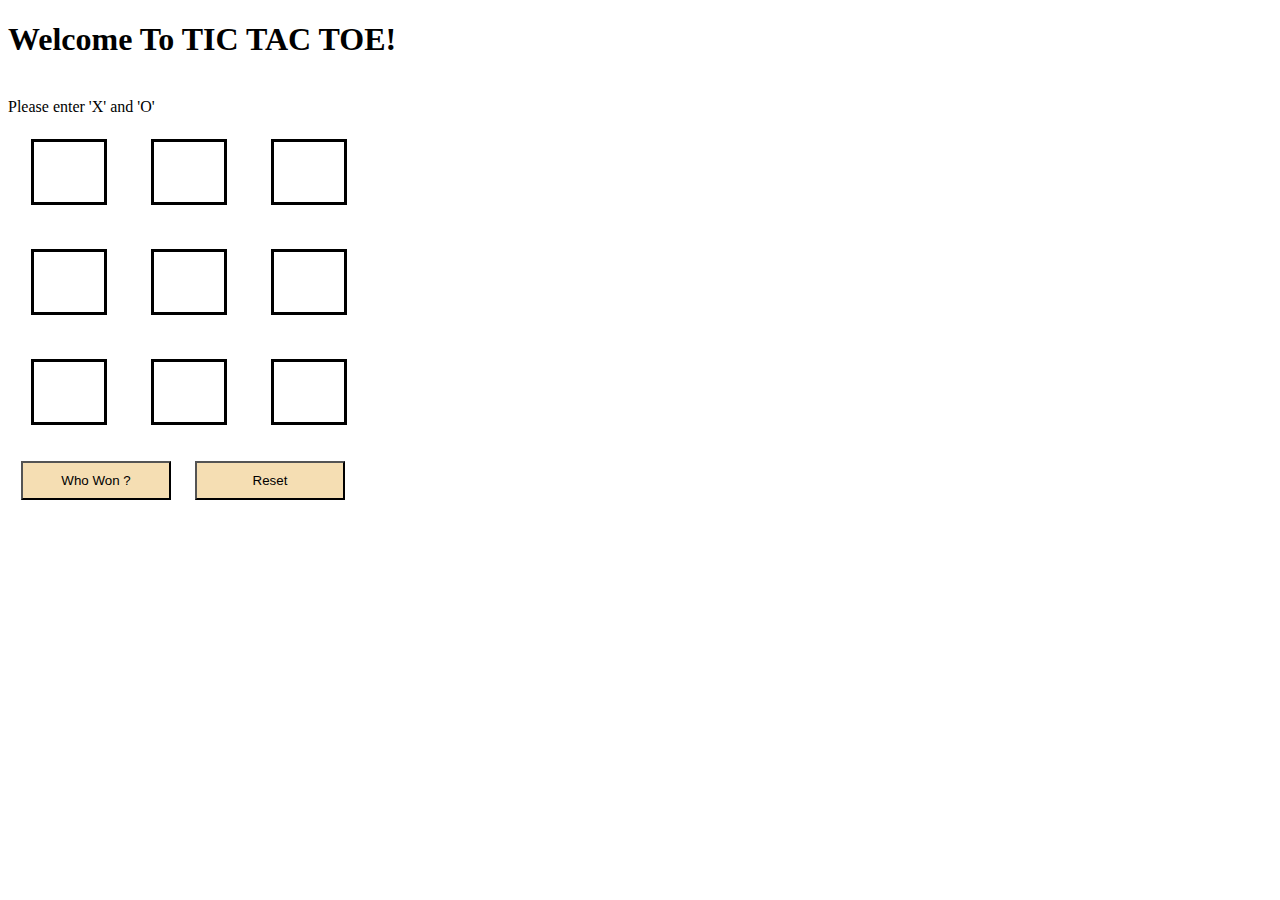
==== Index.html @ 24c930c4 "first commit" ====
<!DOCTYPE html>
<html lang="en">

<head>
    <meta charset="UTF-8">
    <meta name="viewport" content="width=device-width, initial-scale=1.0">
    <title>Tic Tac Toe Basic</title>

    <link rel="stylesheet" href="Styles.css">
    <link href="https://cdn.jsdelivr.net/npm/bootstrap@5.3.2/dist/css/bootstrap.min.css" rel="stylesheet"
        integrity="sha384-T3c6CoIi6uLrA9TneNEoa7RxnatzjcDSCmG1MXxSR1GAsXEV/Dwwykc2MPK8M2HN" crossorigin="anonymous">
    <script src="https://cdn.jsdelivr.net/npm/bootstrap@5.3.2/dist/js/bootstrap.bundle.min.js"
        integrity="sha384-C6RzsynM9kWDrMNeT87bh95OGNyZPhcTNXj1NW7RuBCsyN/o0jlpcV8Qyq46cDfL"
        crossorigin="anonymous"></script>
    <link href="Index.js" rel="script" type="text/javascript">
</head>

<body>
    <h1>Welcome To TIC TAC TOE!</h1>
    <br>Please enter 'X' and 'O'
    <table>
        <tr>
            <td><input type="text" class="text" id="1" /></td>
            <td><input type="text" class="text" id="2" /></td>
            <td><input type="text" class="text" id="3" /></td>
        </tr>
        <tr>
            <td><input type="text" class="text" id="4" /></td>
            <td><input type="text" class="text" id="5" /></td>
            <td><input type="text" class="text" id="6" /></td>
        </tr>
        <tr>
            <td><input type="text" class="text" id="7" /></td>
            <td><input type="text" class="text" id="8" /></td>
            <td><input type="text" class="text" id="9" /></td>
        </tr>
    </table>
    <table>
        <tr>
            <td align="center">
                <button type="button" id="submit" class="button" onclick="analyze()"> Who Won ? </button>
            </td>
            <td align="center">
                <button type="button" class="button" onclick="reset()"> Reset </button>
            </td>
        </tr>
    </table>

    <!-- Button Grid -->
    <!-- <div class="container text-center">
        <div class="row">
          <div class="col">
            Column
          </div>
          <div class="col">
            Column
          </div>
          <div class="col">
            Column
          </div>
        </div>
      </div> -->



    <div id="display"></div>




</body>

</html>
---- Styles.css ----
.button {
    background-color: wheat;
    color: black;
    padding: 10px 10px;
    text-align: center;
    margin: 10px;
    width: 150px;
  }
  .text {
      text-align: center;
      border: 3px solid black;
      width: 50px ;
      padding: 10px 10px;
      margin: 20px;
      font-size: 35px;
  }
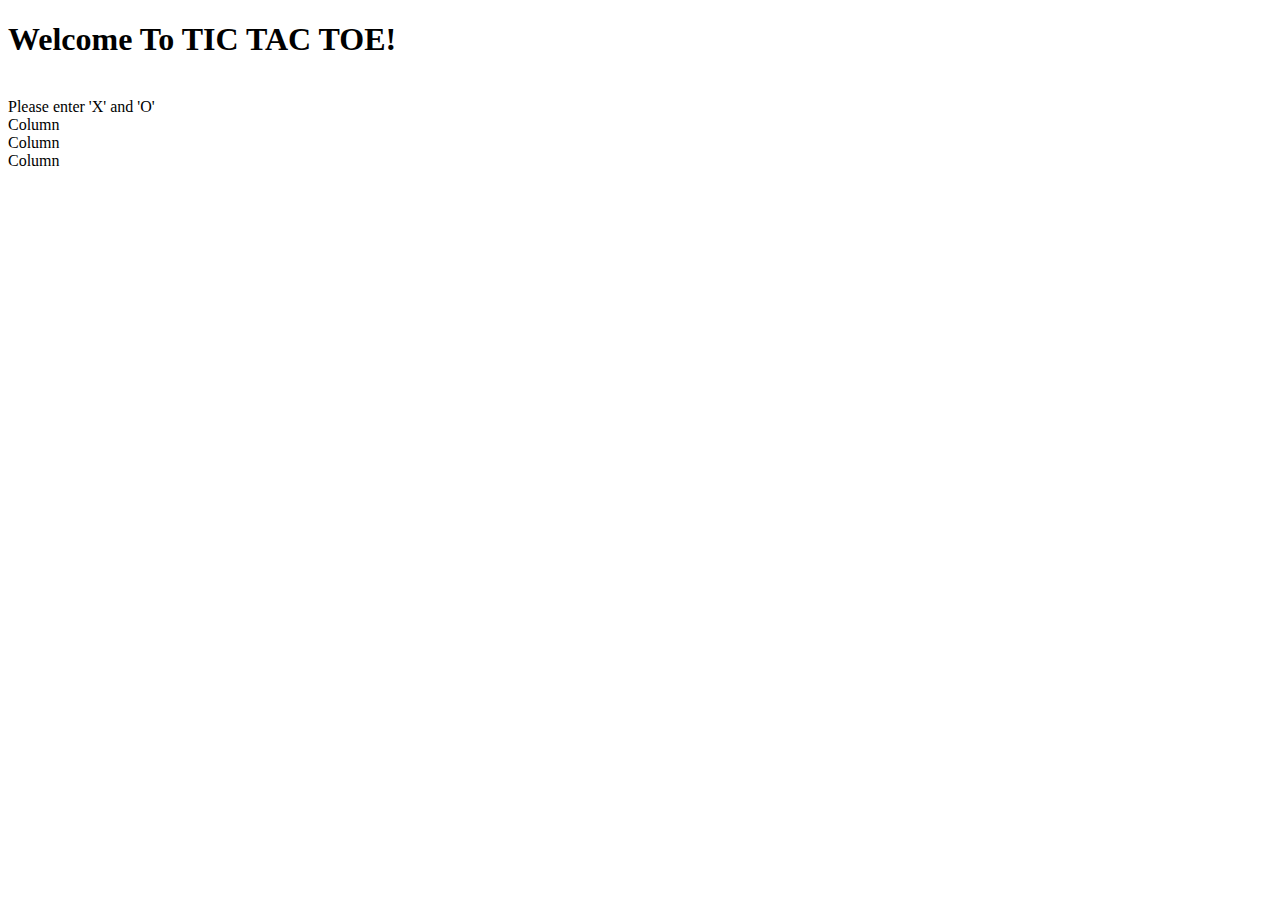
==== commit 90e0eed7: "made changes to add Bootstrap" ====
--- a/Index.html
+++ b/Index.html
@@ -1,53 +1,32 @@
 <!DOCTYPE html>
 <html lang="en">
-
-<head>
-    <meta charset="UTF-8">
-    <meta name="viewport" content="width=device-width, initial-scale=1.0">
+  <head>
+    <meta charset="UTF-8" />
+    <meta name="viewport" content="width=device-width, initial-scale=1.0" />
     <title>Tic Tac Toe Basic</title>
 
-    <link rel="stylesheet" href="Styles.css">
-    <link href="https://cdn.jsdelivr.net/npm/bootstrap@5.3.2/dist/css/bootstrap.min.css" rel="stylesheet"
-        integrity="sha384-T3c6CoIi6uLrA9TneNEoa7RxnatzjcDSCmG1MXxSR1GAsXEV/Dwwykc2MPK8M2HN" crossorigin="anonymous">
-    <script src="https://cdn.jsdelivr.net/npm/bootstrap@5.3.2/dist/js/bootstrap.bundle.min.js"
-        integrity="sha384-C6RzsynM9kWDrMNeT87bh95OGNyZPhcTNXj1NW7RuBCsyN/o0jlpcV8Qyq46cDfL"
-        crossorigin="anonymous"></script>
-    <link href="Index.js" rel="script" type="text/javascript">
-</head>
+    <link rel="stylesheet" href="Styles.css" />
+    <link
+      href="https://cdn.jsdelivr.net/npm/bootstrap@5.3.2/dist/css/bootstrap.min.css"
+      rel="stylesheet"
+      integrity="sha384-T3c6CoIi6uLrA9TneNEoa7RxnatzjcDSCmG1MXxSR1GAsXEV/Dwwykc2MPK8M2HN"
+      crossorigin="anonymous"
+    />
+    <script
+      src="https://cdn.jsdelivr.net/npm/bootstrap@5.3.2/dist/js/bootstrap.bundle.min.js"
+      integrity="sha384-C6RzsynM9kWDrMNeT87bh95OGNyZPhcTNXj1NW7RuBCsyN/o0jlpcV8Qyq46cDfL"
+      crossorigin="anonymous"
+    ></script>
+    <link href="Index.js" rel="script" type="text/javascript" />
+  </head>
 
-<body>
+  <body>
     <h1>Welcome To TIC TAC TOE!</h1>
-    <br>Please enter 'X' and 'O'
-    <table>
-        <tr>
-            <td><input type="text" class="text" id="1" /></td>
-            <td><input type="text" class="text" id="2" /></td>
-            <td><input type="text" class="text" id="3" /></td>
-        </tr>
-        <tr>
-            <td><input type="text" class="text" id="4" /></td>
-            <td><input type="text" class="text" id="5" /></td>
-            <td><input type="text" class="text" id="6" /></td>
-        </tr>
-        <tr>
-            <td><input type="text" class="text" id="7" /></td>
-            <td><input type="text" class="text" id="8" /></td>
-            <td><input type="text" class="text" id="9" /></td>
-        </tr>
-    </table>
-    <table>
-        <tr>
-            <td align="center">
-                <button type="button" id="submit" class="button" onclick="analyze()"> Who Won ? </button>
-            </td>
-            <td align="center">
-                <button type="button" class="button" onclick="reset()"> Reset </button>
-            </td>
-        </tr>
-    </table>
+    <br />Please enter 'X' and 'O'
+    
 
     <!-- Button Grid -->
-    <!-- <div class="container text-center">
+    <div class="container text-center">
         <div class="row">
           <div class="col">
             Column
@@ -59,15 +38,8 @@
             Column
           </div>
         </div>
-      </div> -->
-
-
+      </div>
 
     <div id="display"></div>
-
-
-
-
-</body>
-
-</html>+  </body>
+</html>
--- a/Styles.css
+++ b/Styles.css
@@ -5,12 +5,13 @@
     text-align: center;
     margin: 10px;
     width: 150px;
-  }
-  .text {
-      text-align: center;
-      border: 3px solid black;
-      width: 50px ;
-      padding: 10px 10px;
-      margin: 20px;
-      font-size: 35px;
-  }+}
+
+.text {
+    text-align: center;
+    border: 3px solid black;
+    width: 50px;
+    padding: 10px 10px;
+    margin: 20px;
+    font-size: 35px;
+}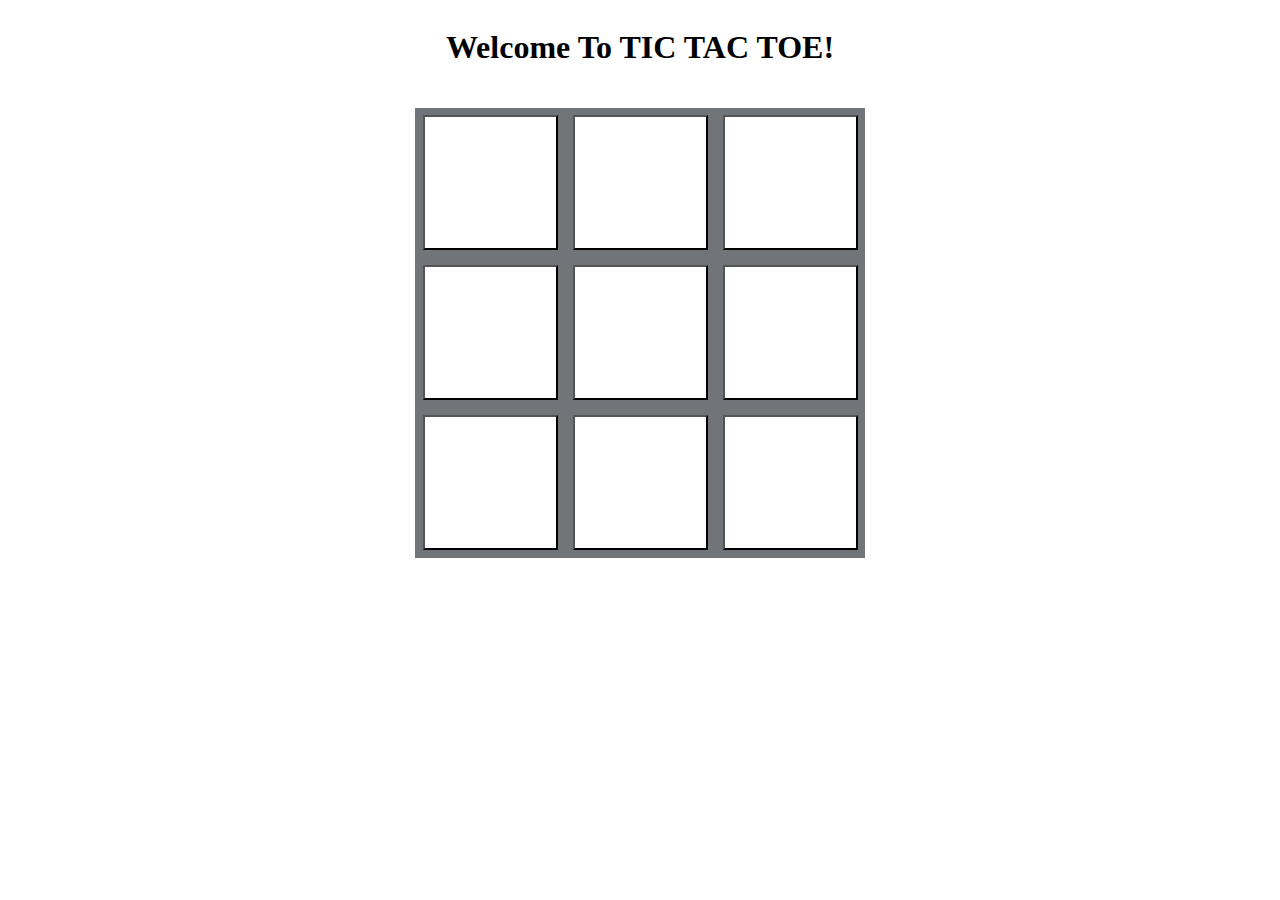
==== commit 577f3944: "Implemented Flexbox and added buttons to grid." ====
--- a/Index.html
+++ b/Index.html
@@ -1,45 +1,58 @@
 <!DOCTYPE html>
 <html lang="en">
-  <head>
-    <meta charset="UTF-8" />
-    <meta name="viewport" content="width=device-width, initial-scale=1.0" />
-    <title>Tic Tac Toe Basic</title>
 
-    <link rel="stylesheet" href="Styles.css" />
-    <link
-      href="https://cdn.jsdelivr.net/npm/bootstrap@5.3.2/dist/css/bootstrap.min.css"
-      rel="stylesheet"
-      integrity="sha384-T3c6CoIi6uLrA9TneNEoa7RxnatzjcDSCmG1MXxSR1GAsXEV/Dwwykc2MPK8M2HN"
-      crossorigin="anonymous"
-    />
-    <script
-      src="https://cdn.jsdelivr.net/npm/bootstrap@5.3.2/dist/js/bootstrap.bundle.min.js"
-      integrity="sha384-C6RzsynM9kWDrMNeT87bh95OGNyZPhcTNXj1NW7RuBCsyN/o0jlpcV8Qyq46cDfL"
-      crossorigin="anonymous"
-    ></script>
-    <link href="Index.js" rel="script" type="text/javascript" />
-  </head>
+<head>
+  <meta charset="UTF-8" />
+  <meta name="viewport" content="width=device-width, initial-scale=1.0" />
+  <title>Tic Tac Toe Basic</title>
 
-  <body>
+  <link rel="stylesheet" href="Styles.css" />
+  <link href="Index.js" rel="script" type="text/javascript" />
+</head>
+
+<body>
+  <div class="heading">
     <h1>Welcome To TIC TAC TOE!</h1>
-    <br />Please enter 'X' and 'O'
-    
+  </div>
 
-    <!-- Button Grid -->
-    <div class="container text-center">
-        <div class="row">
-          <div class="col">
-            Column
-          </div>
-          <div class="col">
-            Column
-          </div>
-          <div class="col">
-            Column
-          </div>
-        </div>
+  <!-- Button Grid -->
+  <div class="grid-container">
+    <div class="grid-row">
+      <div class="grid-item">
+        <button type="button" id="1" class="button" onclick="analyze()"></button>
       </div>
+      <div class="grid-item">
+        <button type="button" id="2" class="button" onclick="analyze()"></button>
+      </div>
+      <div class="grid-item">
+        <button type="button" id="3" class="button" onclick="analyze()"></button>
+      </div>
+    </div>
+    <div class="grid-row">
+      <div class="grid-item">
+        <button type="button" id="4" class="button" onclick="analyze()"></button>
+      </div>
+      <div class="grid-item">
+        <button type="button" id="5" class="button" onclick="analyze()"></button>
+      </div>
+      <div class="grid-item">
+        <button type="button" id="6" class="button" onclick="analyze()"></button>
+      </div>
+    </div>
+    <div class="grid-row">
+      <div class="grid-item">
+        <button type="button" id="7" class="button" onclick="analyze()"></button>
+      </div>
+      <div class="grid-item">
+        <button type="button" id="8" class="button" onclick="analyze()"></button>
+      </div>
+      <div class="grid-item">
+        <button type="button" id="9" class="button" onclick="analyze()"></button>
+      </div>
+    </div>
+  </div>
 
-    <div id="display"></div>
-  </body>
-</html>
+  <div id="display"></div>
+</body>
+
+</html>--- a/Styles.css
+++ b/Styles.css
@@ -1,17 +1,58 @@
 .button {
-    background-color: wheat;
-    color: black;
-    padding: 10px 10px;
-    text-align: center;
-    margin: 10px;
-    width: 150px;
+  background-color: rgb(255, 255, 255);
+  color: black;
+  padding: 10px 10px;
+  text-align: center;
+  margin: 5%;
+  width: 90%;
+  height: 90%;
+}
+
+.button:hover {
+  background-color: rgb(107, 180, 206);
 }
 
 .text {
-    text-align: center;
-    border: 3px solid black;
-    width: 50px;
-    padding: 10px 10px;
-    margin: 20px;
-    font-size: 35px;
+  text-align: center;
+  border: 3px solid black;
+  width: 50px;
+  padding: 10px 10px;
+  margin: 20px;
+  font-size: 35px;
+}
+
+
+
+
+body {
+  justify-content: center;
+  align-items: center;
+
+}
+
+.heading {
+  display: flex;
+  text-align: center;
+  justify-content: center;
+  margin-bottom: 20px
+}
+
+.grid-container {
+  display: flex;
+  flex-direction: column;
+
+
+}
+
+.grid-row {
+  display: flex;
+  justify-content: center;
+}
+
+.grid-item {
+  display: flex;
+  width: 150px;
+  height: 150px;
+  background-color: rgb(113, 117, 121);
+  margin: 0px;
 }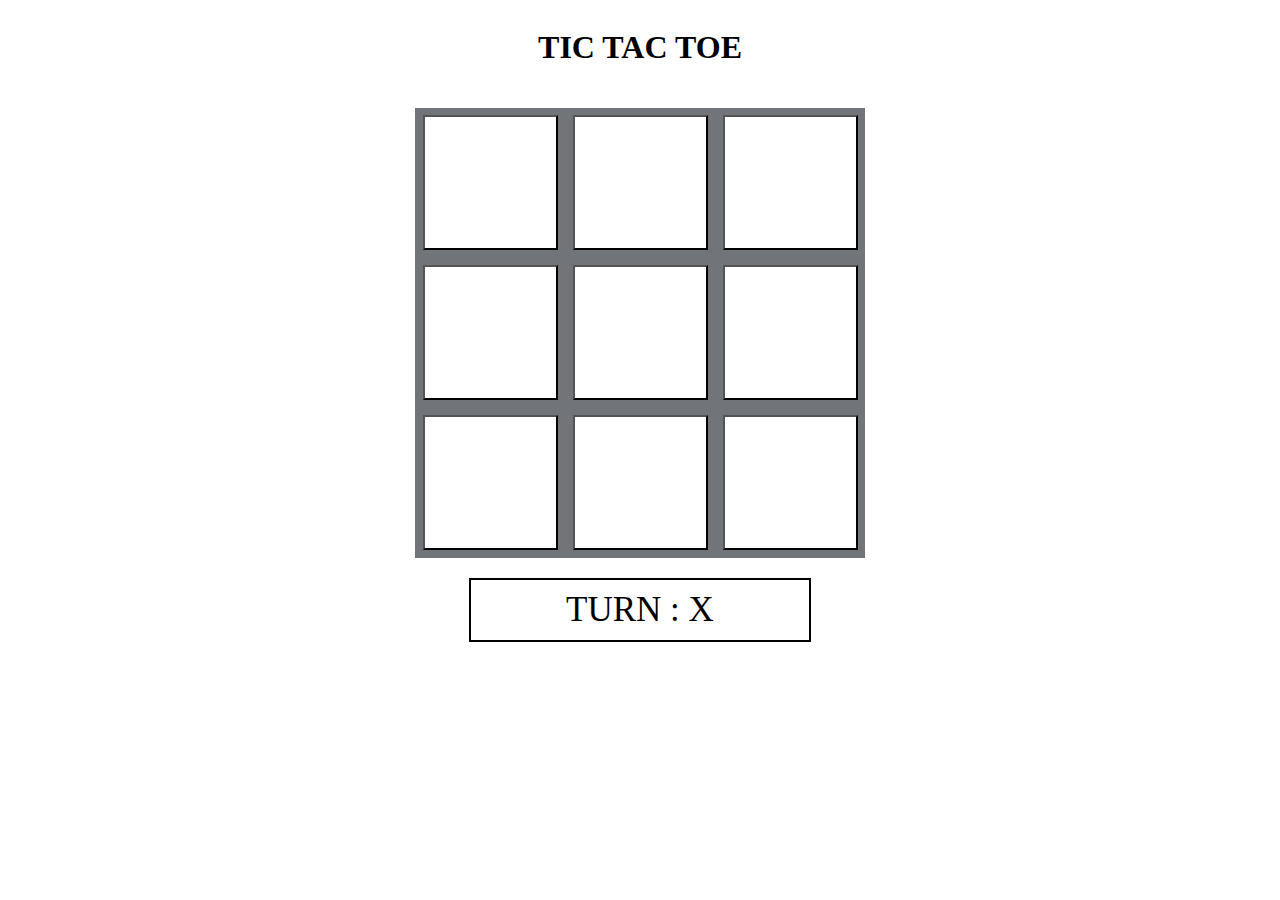
==== commit 681330f8: "Implemented basic functionality for game thru buttons" ====
--- a/Index.html
+++ b/Index.html
@@ -7,52 +7,56 @@
   <title>Tic Tac Toe Basic</title>
 
   <link rel="stylesheet" href="Styles.css" />
-  <link href="Index.js" rel="script" type="text/javascript" />
 </head>
 
 <body>
   <div class="heading">
-    <h1>Welcome To TIC TAC TOE!</h1>
+    <h1>TIC TAC TOE</h1>
   </div>
 
   <!-- Button Grid -->
   <div class="grid-container">
     <div class="grid-row">
       <div class="grid-item">
-        <button type="button" id="1" class="button" onclick="analyze()"></button>
+        <button type="button" id="1" class="button" onclick="NewGame.Result(1)"></button>
       </div>
       <div class="grid-item">
-        <button type="button" id="2" class="button" onclick="analyze()"></button>
+        <button type="button" id="2" class="button" onclick="NewGame.Result(2)"></button>
       </div>
       <div class="grid-item">
-        <button type="button" id="3" class="button" onclick="analyze()"></button>
+        <button type="button" id="3" class="button" onclick="NewGame.Result(3)"></button>
       </div>
     </div>
     <div class="grid-row">
       <div class="grid-item">
-        <button type="button" id="4" class="button" onclick="analyze()"></button>
+        <button type="button" id="4" class="button" onclick="NewGame.Result(4)"></button>
       </div>
       <div class="grid-item">
-        <button type="button" id="5" class="button" onclick="analyze()"></button>
+        <button type="button" id="5" class="button" onclick="NewGame.Result(5)"></button>
       </div>
       <div class="grid-item">
-        <button type="button" id="6" class="button" onclick="analyze()"></button>
+        <button type="button" id="6" class="button" onclick="NewGame.Result(6)"></button>
       </div>
     </div>
     <div class="grid-row">
       <div class="grid-item">
-        <button type="button" id="7" class="button" onclick="analyze()"></button>
+        <button type="button" id="7" class="button" onclick="NewGame.Result(7)"></button>
       </div>
       <div class="grid-item">
-        <button type="button" id="8" class="button" onclick="analyze()"></button>
+        <button type="button" id="8" class="button" onclick="NewGame.Result(8)"></button>
       </div>
       <div class="grid-item">
-        <button type="button" id="9" class="button" onclick="analyze()"></button>
+        <button type="button" id="9" class="button" onclick="NewGame.Result(9)"></button>
       </div>
     </div>
   </div>
 
-  <div id="display"></div>
+  <div class="result" id="result">TURN : X</div>
+  <!-- <div class="result" id="test"> hi </div> -->
+  <script>
+    //document.getElementById("test").innerText="all okay";
+  </script>
+  <script type="text/javascript" src="./Index.js"></script>
 </body>
 
 </html>--- a/Styles.css
+++ b/Styles.css
@@ -1,33 +1,6 @@
-.button {
-  background-color: rgb(255, 255, 255);
-  color: black;
-  padding: 10px 10px;
-  text-align: center;
-  margin: 5%;
-  width: 90%;
-  height: 90%;
-}
-
-.button:hover {
-  background-color: rgb(107, 180, 206);
-}
-
-.text {
-  text-align: center;
-  border: 3px solid black;
-  width: 50px;
-  padding: 10px 10px;
-  margin: 20px;
-  font-size: 35px;
-}
-
-
-
-
 body {
   justify-content: center;
   align-items: center;
-
 }
 
 .heading {
@@ -40,8 +13,6 @@
 .grid-container {
   display: flex;
   flex-direction: column;
-
-
 }
 
 .grid-row {
@@ -55,4 +26,32 @@
   height: 150px;
   background-color: rgb(113, 117, 121);
   margin: 0px;
-}+}
+
+.button {
+  background-color: rgb(255, 255, 255);
+  color: black;
+  padding: 10px 10px;
+  text-align: center;
+  margin: 5%;
+  width: 90%;
+  height: 90%;
+  font-size: 35px;
+}
+
+.button:hover {
+  background-color: rgb(107, 180, 206);
+}
+
+.result {
+  display: flex;
+  justify-content: center;
+  border: 2px solid black;
+  width: 25.2%;
+  padding: 10px;
+  margin: 20px auto;
+  font-size: 35px;
+}
+
+
+
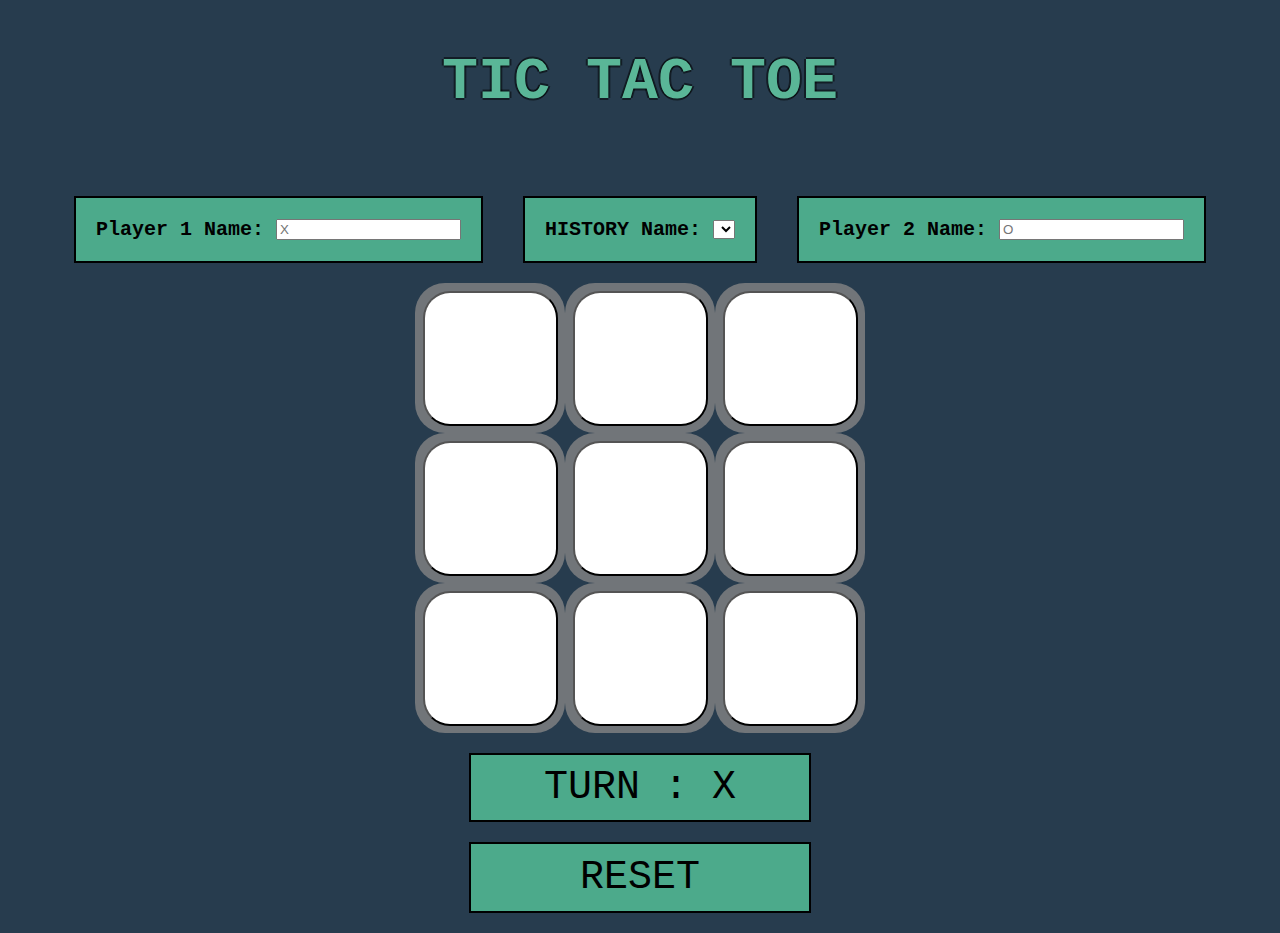
==== commit 57c708f6: "added names and player class" ====
--- a/Index.html
+++ b/Index.html
@@ -13,9 +13,26 @@
   <div class="heading">
     <h1>TIC TAC TOE</h1>
   </div>
+  
+  <div class="grid-container">
 
-  <!-- Button Grid -->
-  <div class="grid-container">
+
+
+
+    <div class="grid-row">
+      <div class="text">Player 1 Name:&nbsp<input type="text" id="player1" placeholder="X"/></div>
+      <div class="text">HISTORY Name:&nbsp<select id="dropdown">
+        <!-- Options will be added here -->
+      </select></div>
+      <div class="text">Player 2 Name:&nbsp<input type="text" id="player2" placeholder="O"/></div>
+
+      
+    </div>
+
+
+
+
+
     <div class="grid-row">
       <div class="grid-item">
         <button type="button" id="1" class="button" onclick="NewGame.Result(1)"></button>
@@ -52,6 +69,7 @@
   </div>
 
   <div class="result" id="result">TURN : X</div>
+  <div class="result"><button type="button" class="reset" id="reset" onclick="">RESET</button></div>
   <!-- <div class="result" id="test"> hi </div> -->
   <script>
     //document.getElementById("test").innerText="all okay";
--- a/Styles.css
+++ b/Styles.css
@@ -1,26 +1,39 @@
 body {
   justify-content: center;
   align-items: center;
+  font-family: 'Courier New', Courier, monospace;
+  background-color: rgb(39, 60, 78);
 }
 
 .heading {
   display: flex;
   text-align: center;
   justify-content: center;
-  margin-bottom: 20px
+  margin-bottom: 20px;
+  font-size: 30px;
+  text-shadow:
+    2px 0px 0px rgba(0, 0, 0, 0.512),
+    -2px 0px 0px rgba(0, 0, 0, 0.512),
+    0px 2px 0px rgba(0, 0, 0, 0.512),
+    0px -2px 0px rgba(0, 0, 0, 0.512);
+  color: rgb(90, 182, 151);
+
 }
 
 .grid-container {
+  border-radius: 20%;
   display: flex;
   flex-direction: column;
 }
 
 .grid-row {
+  border-radius: 20%;
   display: flex;
   justify-content: center;
 }
 
 .grid-item {
+  border-radius: 20%;
   display: flex;
   width: 150px;
   height: 150px;
@@ -29,6 +42,7 @@
 }
 
 .button {
+  border-radius: 20%;
   background-color: rgb(255, 255, 255);
   color: black;
   padding: 10px 10px;
@@ -36,22 +50,53 @@
   margin: 5%;
   width: 90%;
   height: 90%;
-  font-size: 35px;
+  font-size: 90px;
+  font-family: cursive;
 }
 
 .button:hover {
   background-color: rgb(107, 180, 206);
 }
 
+.reset {
+
+  background-color: rgb(76, 170, 139);
+  color: black;
+  text-align: center;
+  border: 0PX;
+  width: 100%;
+  height: 100%;
+  font-size: 40px;
+  font-family: 'Courier New', Courier, monospace;
+}
+
+.reset:hover {
+  background-color: rgb(39, 60, 78);
+}
+
 .result {
+  align-items: center;
+  justify-content: center;
   display: flex;
   justify-content: center;
   border: 2px solid black;
   width: 25.2%;
   padding: 10px;
   margin: 20px auto;
-  font-size: 35px;
+  font-size: 40px;
+  background-color: rgb(76, 170, 139);
 }
 
-
-
+.text{
+  align-items: center;
+  justify-content: center;
+  display: flex;
+  justify-content: center;
+  border: 2px solid black;
+  
+  padding: 20px;
+  margin: 20px;
+  font-size: 20px;
+  font-weight: bold;
+  background-color: rgb(76, 170, 139);
+}